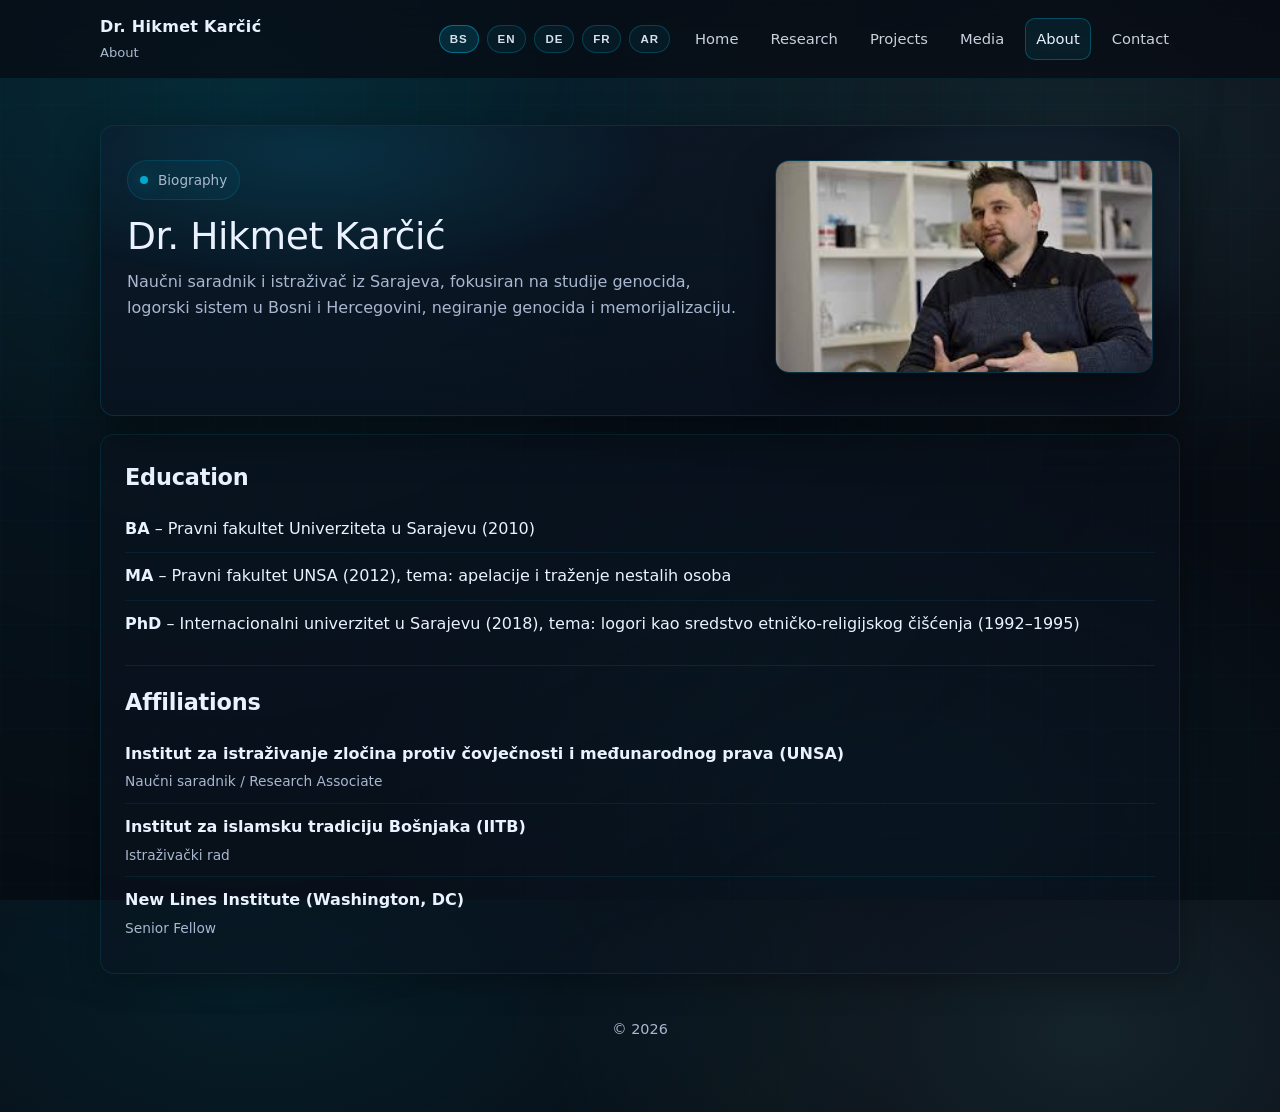
==== about.html @ 9414562b "Add files via upload" ====
<!doctype html>
<html lang="bs">
<head>
  <meta charset="utf-8" />
  <meta name="viewport" content="width=device-width,initial-scale=1" />
  <title>About | Dr. Hikmet Karčić</title>
  <link rel="stylesheet" href="style.css" />
</head>
<body>

  <div class="nav">
    <div class="nav-inner">
      <div class="brand">
        <div class="name">Dr. Hikmet Karčić</div>
        <div class="tag">About</div>
      </div>
      <div class="right">
        <div class="langbar" aria-label="Language switch">
          <button class="langbtn" data-lang="bs">BS</button><button class="langbtn" data-lang="en">EN</button>
          <button class="langbtn" data-lang="de">DE</button><button class="langbtn" data-lang="fr">FR</button>
          <button class="langbtn" data-lang="ar">AR</button>
        </div>
        <div class="menu">
          <a href="index.html">Home</a>
          <a href="research.html">Research</a>
          <a href="projects.html">Projects</a>
          <a href="media.html">Media</a>
          <a class="active" href="about.html">About</a>
          <a href="contact.html">Contact</a>
        </div>
      </div>
    </div>
  </div>

  <div id="google_translate_element" style="display:none;"></div>

  <div class="container">
    <div class="hero">
      <div class="hero-grid">
        <div>
          <div class="kicker"><span class="dot"></span> Biography</div>
          <div class="h1">Dr. Hikmet Karčić</div>
          <div class="sub">
            Naučni saradnik i istraživač iz Sarajeva, fokusiran na studije genocida, logorski sistem u Bosni i Hercegovini, negiranje genocida i memorijalizaciju.
          </div>
        </div>
        <div>
          <img src="Slika2.jpg" alt="Office / library" style="width:100%; border-radius:14px; border:1px solid rgba(0,168,204,.20); box-shadow: var(--shadow);" onerror="this.style.display='none'">
        </div>
      </div>
    </div>

    <div class="section">
      <h2>Education</h2>
      <ul class="list">
        <li><strong>BA</strong> – Pravni fakultet Univerziteta u Sarajevu (2010)</li>
        <li><strong>MA</strong> – Pravni fakultet UNSA (2012), tema: apelacije i traženje nestalih osoba</li>
        <li><strong>PhD</strong> – Internacionalni univerzitet u Sarajevu (2018), tema: logori kao sredstvo etničko‑religijskog čišćenja (1992–1995)</li>
      </ul>

      <div class="hr"></div>

      <h2>Affiliations</h2>
      <ul class="list">
        <li><strong>Institut za istraživanje zločina protiv čovječnosti i međunarodnog prava (UNSA)</strong><span class="meta">Naučni saradnik / Research Associate</span></li>
        <li><strong>Institut za islamsku tradiciju Bošnjaka (IITB)</strong><span class="meta">Istraživački rad</span></li>
        <li><strong>New Lines Institute (Washington, DC)</strong><span class="meta">Senior Fellow</span></li>
      </ul>
    </div>

    <div class="footer">© 2026</div>
  </div>

  <script src="translate.js"></script>
  <script src="https://translate.google.com/translate_a/element.js?cb=googleTranslateElementInit"></script>
</body>
</html>
---- style.css ----
:root{
  --bg:#070b12;
  --panel:#0d1422;
  --panel2:#0a1120;
  --text:#eaf1ff;
  --muted:#a9b7d0;
  --line:rgba(0,168,204,.18);
  --accent:#00a8cc;
  --accent2:#8cf3ff;
  --warn:#ffcc66;
  --shadow: 0 18px 45px rgba(0,0,0,.45);
  --radius:14px;
  --max:1120px;
}

*{box-sizing:border-box}
html,body{height:100%}
body{
  margin:0;
  font-family: Inter, system-ui, -apple-system, Segoe UI, Roboto, Arial, sans-serif;
  background: radial-gradient(1200px 700px at 20% 10%, rgba(0,168,204,.12), transparent 55%),
              radial-gradient(900px 600px at 85% 15%, rgba(140,243,255,.10), transparent 60%),
              radial-gradient(900px 600px at 70% 90%, rgba(0,168,204,.08), transparent 60%),
              var(--bg);
  color:var(--text);
  line-height:1.65;
  overflow-x:hidden;
}

/* Subtle grid overlay */
body::before{
  content:"";
  position:fixed; inset:0;
  background-image:
    linear-gradient(rgba(0,168,204,.05) 1px, transparent 1px),
    linear-gradient(90deg, rgba(0,168,204,.05) 1px, transparent 1px);
  background-size: 52px 52px;
  opacity:.55;
  pointer-events:none;
  z-index:-1;
}
body::after{
  content:"";
  position:fixed; inset:-30%;
  background: radial-gradient(circle at 30% 20%, rgba(0,168,204,.10), transparent 55%);
  filter: blur(30px);
  pointer-events:none;
  z-index:-2;
}

a{color:var(--accent); text-decoration:none}
a:hover{color:var(--accent2); text-decoration:underline}
small{color:var(--muted)}

.container{max-width:var(--max); margin:0 auto; padding: 28px 20px 70px;}

/* NAV */
.nav{
  position:sticky; top:0; z-index:100;
  backdrop-filter: blur(14px);
  background: rgba(7,11,18,.72);
  border-bottom: 1px solid rgba(0,168,204,.12);
}
.nav-inner{
  max-width:var(--max);
  margin:0 auto;
  padding: 14px 20px;
  display:flex; align-items:center; justify-content:space-between;
  gap:14px;
}
.brand{display:flex; flex-direction:column; gap:2px}
.brand .name{font-weight:800; letter-spacing:.3px}
.brand .tag{font-size:.82rem; color:var(--muted)}

.right{
  display:flex; align-items:center; gap:14px; flex-wrap:wrap; justify-content:flex-end;
}

.menu{display:flex; gap:10px; flex-wrap:wrap; justify-content:flex-end}
.menu a{
  font-size:.92rem;
  color:rgba(234,241,255,.86);
  padding:8px 10px;
  border-radius:10px;
  border:1px solid transparent;
}
.menu a:hover{
  border-color: rgba(0,168,204,.22);
  background: rgba(0,168,204,.07);
  text-decoration:none;
}
.menu a.active{
  border-color: rgba(0,168,204,.35);
  background: rgba(0,168,204,.10);
  color: var(--text);
}

/* Language buttons */
.langbar{display:flex; gap:8px; align-items:center}
.langbtn{
  cursor:pointer;
  font-weight:900;
  letter-spacing:.08em;
  font-size:.72rem;
  padding: 7px 10px;
  border-radius: 999px;
  border: 1px solid rgba(0,168,204,.28);
  background: rgba(0,168,204,.08);
  color: rgba(234,241,255,.92);
}
.langbtn:hover{background: rgba(0,168,204,.14)}
.langbtn.active{
  border-color: rgba(0,168,204,.55);
  background: rgba(0,168,204,.18);
}

/* Hide Google translate banner (prevents top shift) */
.goog-te-banner-frame.skiptranslate { display:none !important; }
body { top:0px !important; }

/* HERO */
.hero{
  margin-top: 18px;
  padding: 34px 26px;
  border: 1px solid rgba(0,168,204,.18);
  background: linear-gradient(180deg, rgba(13,20,34,.78), rgba(10,17,32,.55));
  border-radius: var(--radius);
  box-shadow: var(--shadow);
  position:relative;
  overflow:hidden;
}
.hero::before{
  content:"";
  position:absolute; inset:-1px;
  background: radial-gradient(600px 220px at 20% 10%, rgba(0,168,204,.20), transparent 60%),
              radial-gradient(420px 220px at 85% 35%, rgba(140,243,255,.12), transparent 60%);
  opacity:.9;
  pointer-events:none;
}
.hero-grid{
  display:grid;
  grid-template-columns: 1.25fr .75fr;
  gap: 18px;
  position:relative;
}
@media (max-width: 900px){ .hero-grid{grid-template-columns:1fr} }

.kicker{
  display:inline-flex; gap:10px; align-items:center;
  font-size:.85rem; color: var(--muted);
  border: 1px solid rgba(0,168,204,.18);
  background: rgba(0,168,204,.06);
  padding: 8px 12px;
  border-radius: 999px;
  width:fit-content;
}
.kicker .dot{
  width:8px; height:8px; border-radius:50%;
  background: var(--accent);
  box-shadow: 0 0 18px rgba(0,168,204,.75);
}

.h1{font-size: 2.35rem; line-height:1.18; margin: 14px 0 10px; letter-spacing: -0.4px;}
.sub{color: var(--muted); max-width: 70ch;}

.quote{
  margin-top: 12px;
  padding: 14px 14px 12px;
  border-left: 3px solid var(--accent);
  background: rgba(0,0,0,.18);
  border-radius: 12px;
  color: rgba(234,241,255,.92);
}
.quote .sig{margin-top:8px; font-size:.9rem; color: var(--muted)}

.hero-right{display:grid; gap:12px}
.stat{
  padding: 14px 14px 12px;
  border-radius: 12px;
  border:1px solid rgba(0,168,204,.16);
  background: rgba(13,20,34,.52);
}
.stat .label{font-size:.78rem; color:var(--muted); text-transform:uppercase; letter-spacing:.12em}
.stat .value{font-size:1.05rem; margin-top:6px; font-weight:700}
.stat .hint{font-size:.86rem; color:var(--muted); margin-top:6px}

/* Sections */
.section{
  margin-top: 18px;
  padding: 24px;
  border-radius: var(--radius);
  border: 1px solid rgba(0,168,204,.14);
  background: rgba(13,20,34,.45);
  box-shadow: 0 10px 30px rgba(0,0,0,.25);
}
.section h2{margin:0 0 10px; font-size: 1.4rem; letter-spacing:-0.2px;}
.section p{margin: 10px 0 0; color: rgba(234,241,255,.90)}
.muted{color:var(--muted)}

.cards{
  margin-top:14px;
  display:grid;
  grid-template-columns: repeat(3, 1fr);
  gap: 14px;
}
@media (max-width: 900px){ .cards{grid-template-columns:1fr} }
.card{
  padding: 18px;
  border-radius: 14px;
  border:1px solid rgba(0,168,204,.16);
  background: linear-gradient(180deg, rgba(10,17,32,.62), rgba(13,20,34,.38));
  position:relative;
  overflow:hidden;
}
.card::before{
  content:"";
  position:absolute; inset:-1px;
  background: radial-gradient(320px 140px at 15% 10%, rgba(0,168,204,.18), transparent 60%);
  opacity:.8;
  pointer-events:none;
}
.card h3{margin:0 0 6px; font-size:1.05rem}
.card p{margin:0; color:var(--muted); font-size:.92rem}
.card a{display:inline-block; margin-top:10px; font-weight:800}

.figure{
  display:grid;
  grid-template-columns: 0.9fr 1.1fr;
  gap: 16px;
  align-items:start;
  margin-top: 10px;
}
@media (max-width: 900px){ .figure{grid-template-columns:1fr} }
.figure img{
  width:100%;
  border-radius: 14px;
  border: 1px solid rgba(0,168,204,.20);
  box-shadow: var(--shadow);
}
.caption{font-size:.9rem; color: var(--muted); margin-top: 10px;}

.hr{height:1px; background: rgba(0,168,204,.14); margin: 18px 0;}

.list{margin: 10px 0 0; padding:0; list-style:none}
.list li{padding: 10px 0; border-bottom: 1px solid rgba(0,168,204,.10)}
.list li:last-child{border-bottom:none}
.list .meta{display:block; margin-top:3px; color:var(--muted); font-size:.86rem}

.timeline{margin-top: 14px; display:grid; gap: 12px;}
.item{
  display:grid;
  grid-template-columns: 88px 1fr;
  gap: 14px;
  padding: 14px;
  border-radius: 14px;
  border:1px solid rgba(0,168,204,.16);
  background: rgba(10,17,32,.55);
}
@media (max-width: 650px){ .item{grid-template-columns:1fr} }
.year{font-weight:900; color: var(--accent2); letter-spacing:.08em;}
.badges{display:flex; gap:8px; flex-wrap:wrap; margin-top:8px}
.badge{
  font-size:.78rem;
  padding: 3px 9px;
  border-radius: 999px;
  border: 1px solid rgba(0,168,204,.22);
  background: rgba(0,168,204,.08);
  color: rgba(234,241,255,.92);
}
.badge.warn{border-color: rgba(255,204,102,.35); background: rgba(255,204,102,.10); color: rgba(255,234,190,.95)}

.footer{margin-top: 26px; padding: 18px 0 0; color: var(--muted); font-size:.9rem; text-align:center;}
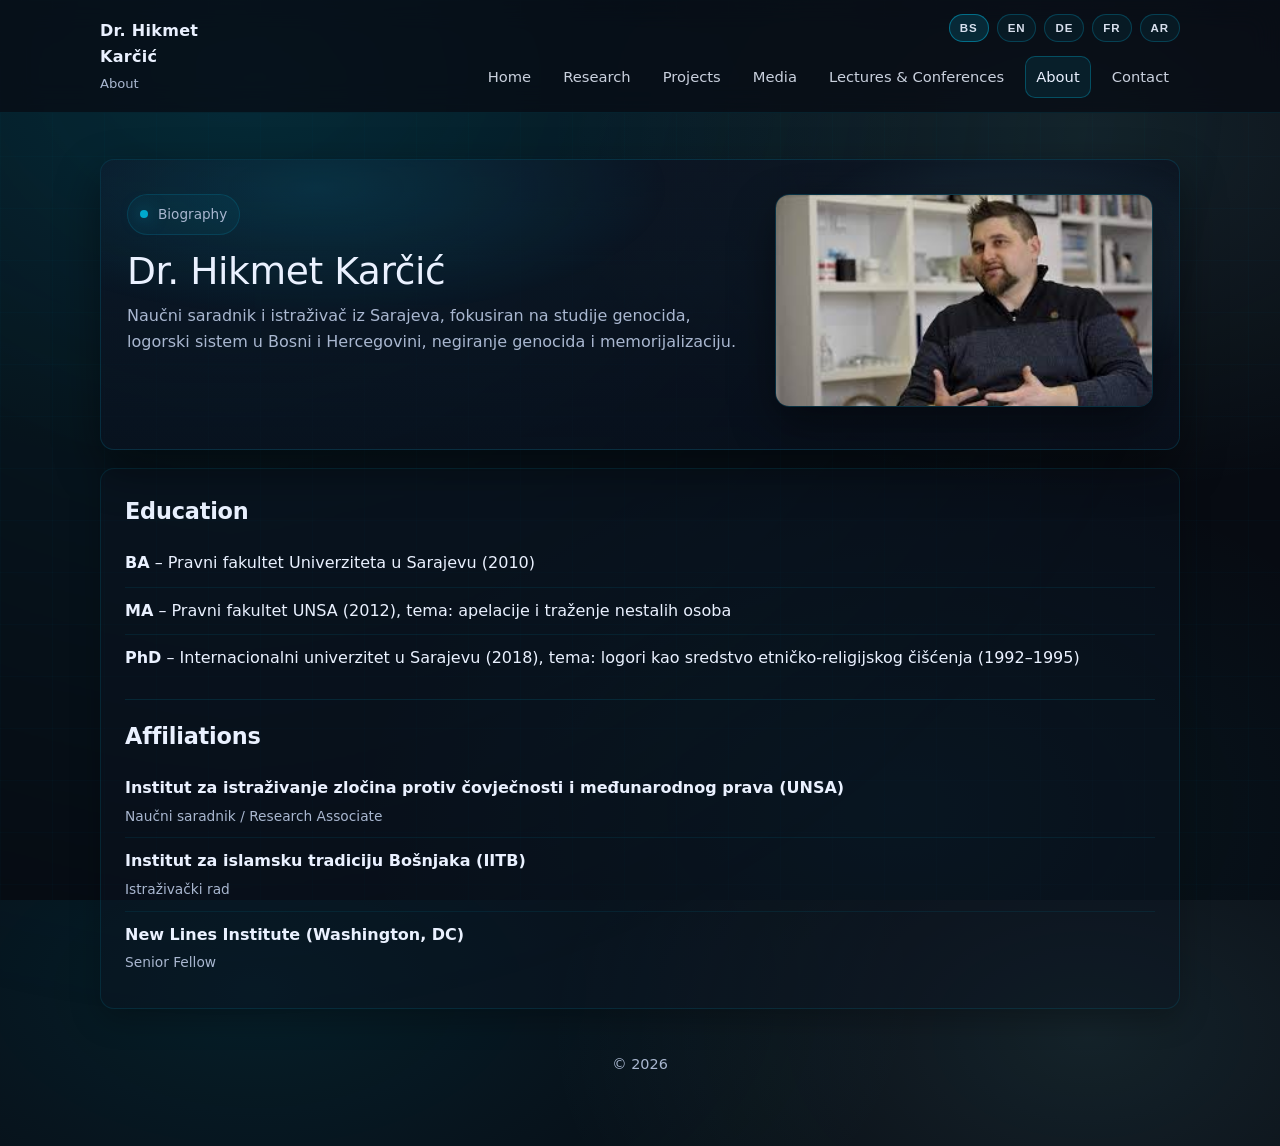
==== commit 9d1a2195: "Add files via upload" ====
--- a/about.html
+++ b/about.html
@@ -25,6 +25,7 @@
           <a href="research.html">Research</a>
           <a href="projects.html">Projects</a>
           <a href="media.html">Media</a>
+	  <a href="lectures.html">Lectures & Conferences</a>
           <a class="active" href="about.html">About</a>
           <a href="contact.html">Contact</a>
         </div>
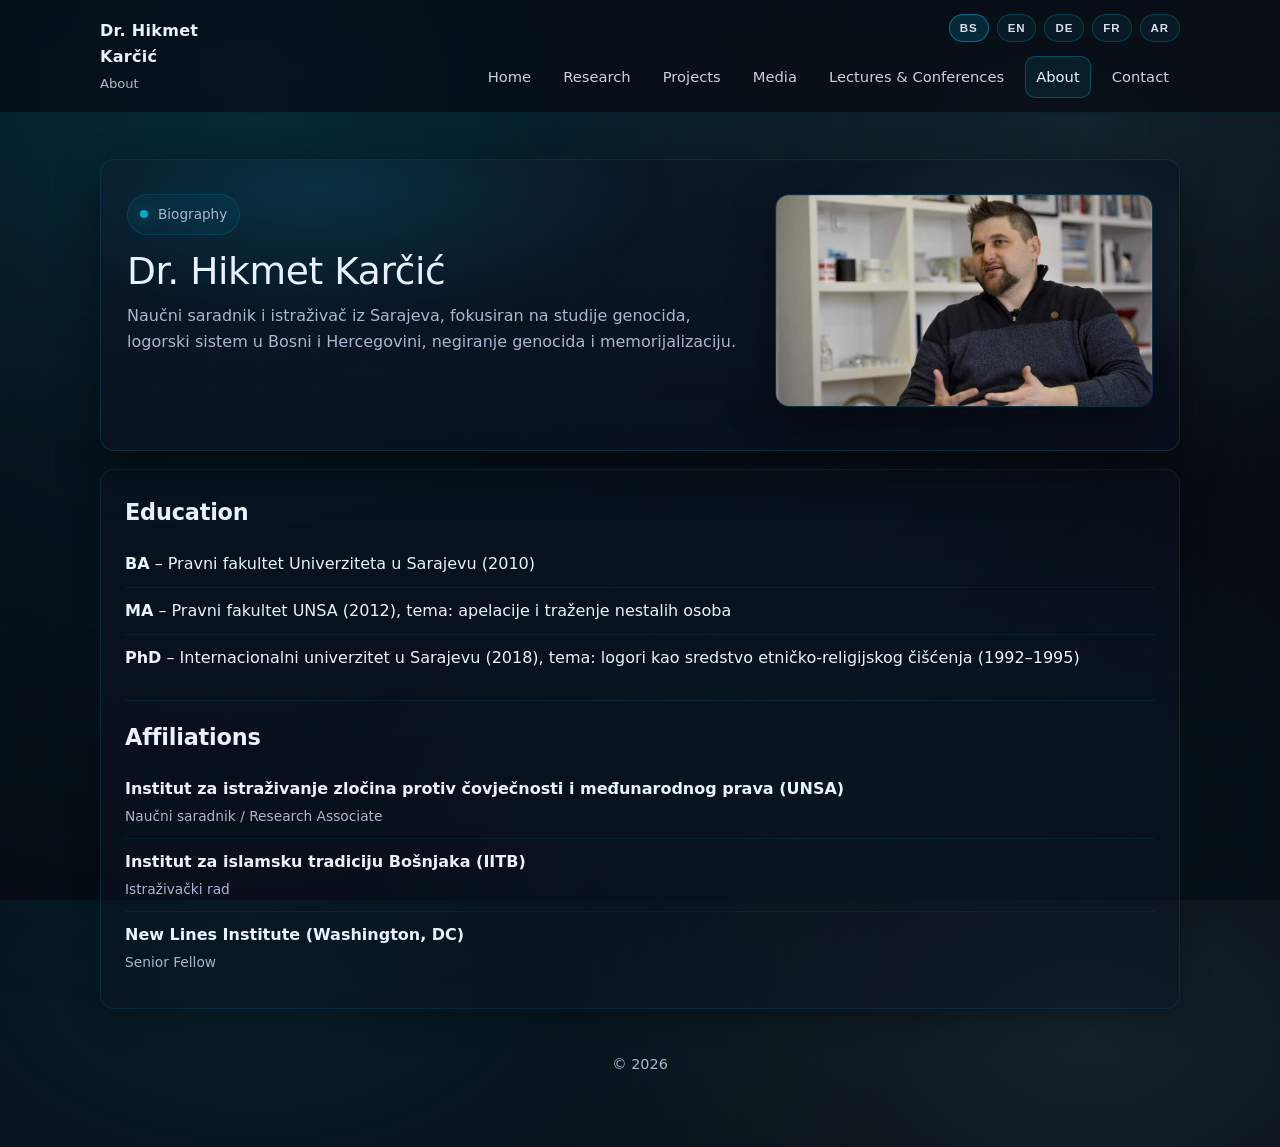
==== commit 9a93ba26: "Add files via upload" ====
--- a/about.html
+++ b/about.html
@@ -3,6 +3,18 @@
 <head>
   <meta charset="utf-8" />
   <meta name="viewport" content="width=device-width,initial-scale=1" />
+  <meta name="robots" content="index,follow" />
+  <meta name="description" content="Biografija dr. Hikmeta Karčića: obrazovanje, afilijacije i istraživačka polja." />
+  <meta name="keywords" content="biografija, obrazovanje, afilijacije, istraživanja, Hikmet Karčić" />
+  <link rel="canonical" href="https://sabanijas-web.github.io/Hikmet_Karcic/about.html" />
+  <meta property="og:type" content="website" />
+  <meta property="og:locale" content="bs_BA" />
+  <meta property="og:title" content="About | Dr. Hikmet Karčić" />
+  <meta property="og:description" content="Biografija, obrazovanje i afilijacije dr. Hikmeta Karčića." />
+  <meta property="og:url" content="https://sabanijas-web.github.io/Hikmet_Karcic/about.html" />
+  <meta name="twitter:card" content="summary" />
+  <meta name="twitter:title" content="About | Dr. Hikmet Karčić" />
+  <meta name="twitter:description" content="Pregled biografije i afilijacija." />
   <title>About | Dr. Hikmet Karčić</title>
   <link rel="stylesheet" href="style.css" />
 </head>
